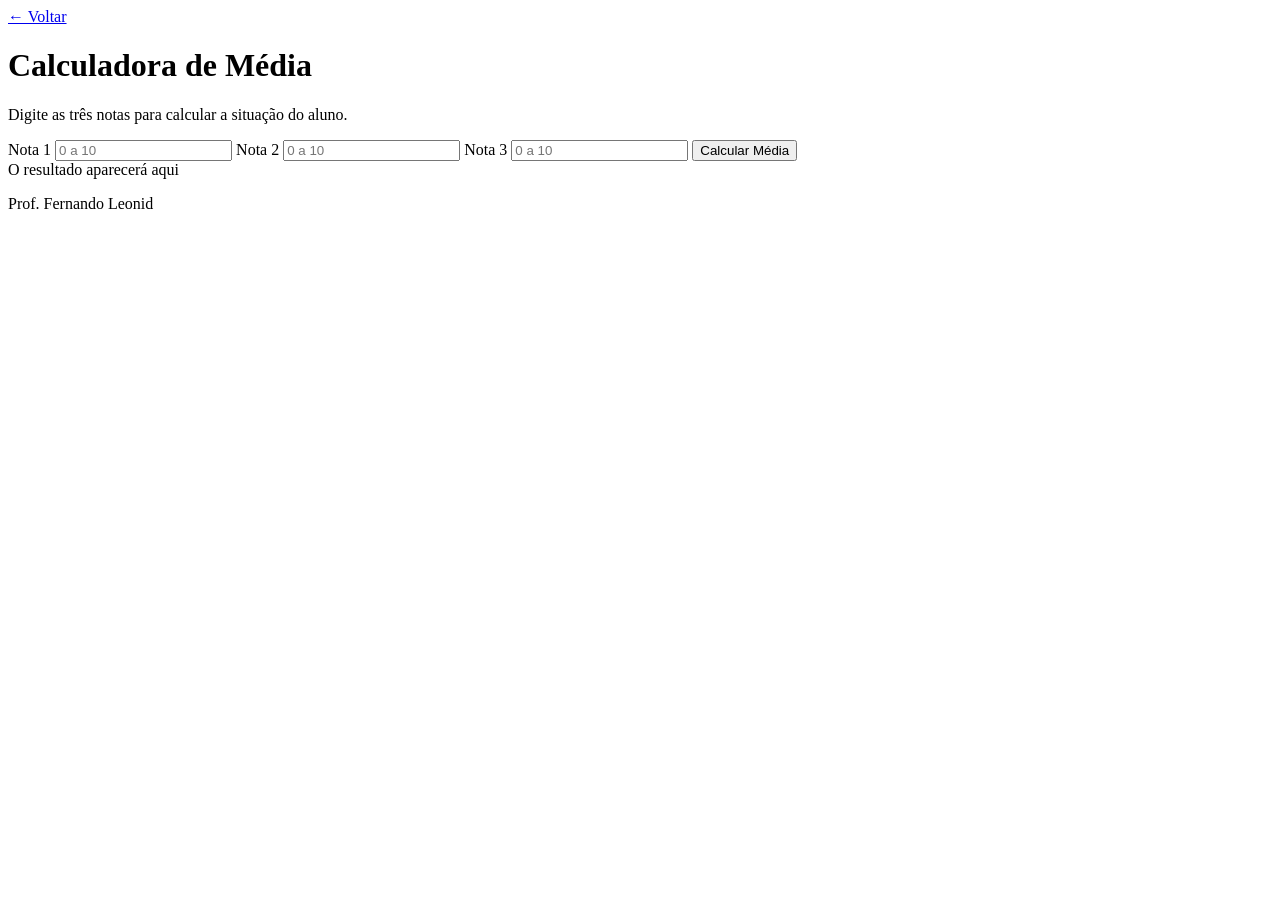
==== 03-calculadora-media/index.html @ 4631799e "calculadora de media iniciada" ====
<!DOCTYPE html>
<html lang="pt-BR">

<head>
  <meta charset="UTF-8" />
  <meta name="viewport" content="width=device-width, initial-scale=1.0" />
  <title>Calculadora de Média</title>
  <link rel="stylesheet" href="style.css" />
  <script src = ./app.js></script>
</head>

<body>

  <main>
    <div class="conteudo">

      <a href="../index.html" class="voltar">← Voltar</a>

      <h1>
        Calculadora de
        <span>Média</span>
      </h1>
      <p class="descricao">Digite as três notas para calcular a situação do aluno.</p>

      <label>Nota 1</label>
      <input id = 'nota1' type="number" placeholder="0 a 10" />

      <label>Nota 2</label>
      <input id = 'nota2' type="number" placeholder="0 a 10" />

      <label>Nota 3</label>
      <input id = 'nota3' type="number" placeholder="0 a 10" />

      <button onclick="calcularMedia()">Calcular Média</button>

      <div class="resultado" id = 'resultado'>
        O resultado aparecerá aqui
      </div>

    </div>
  </main>

  <footer>
    <p>Prof. Fernando Leonid</p>
  </footer>

</body>

</html>
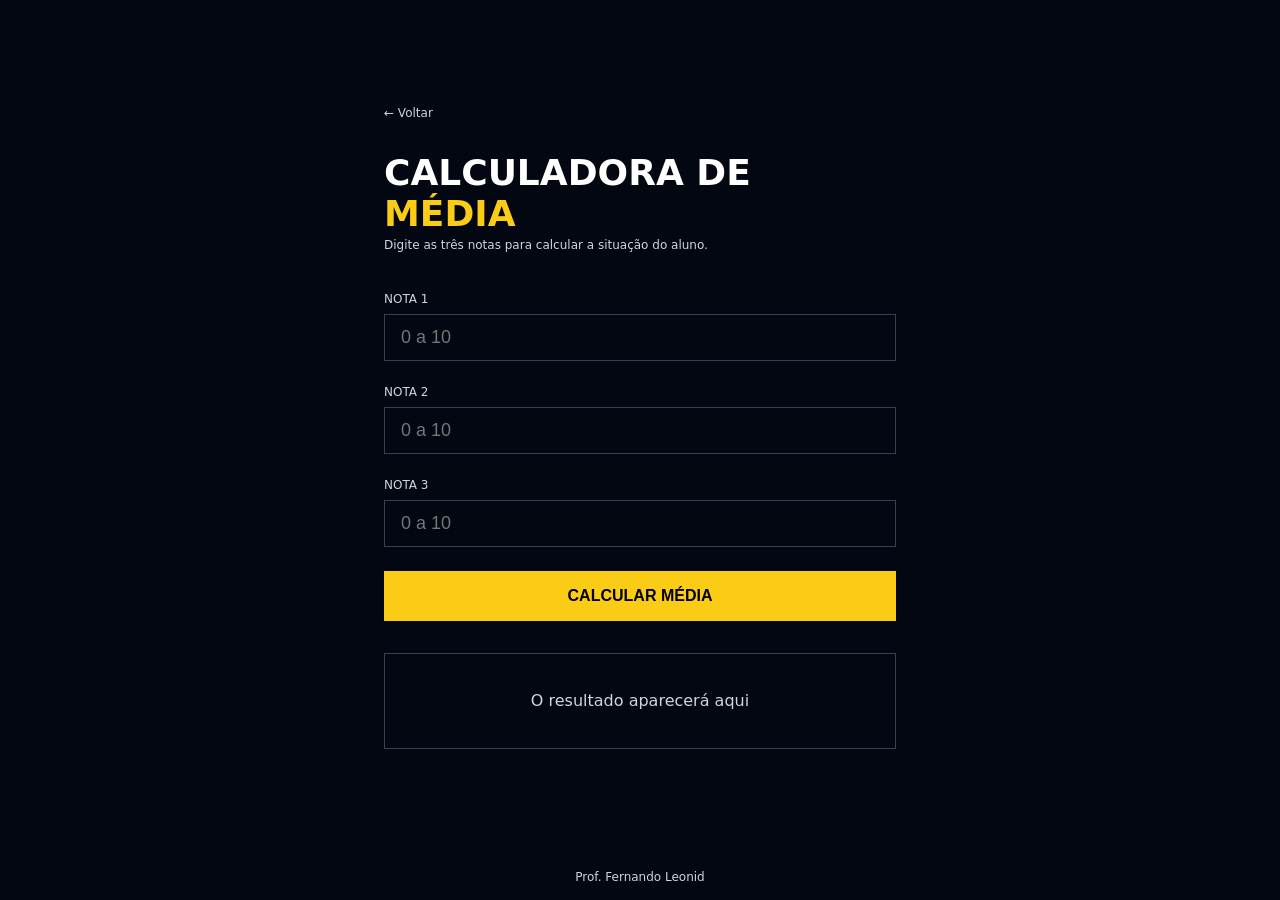
==== commit 2b9c2c16: "exercícios finalizados" ====
--- a/03-calculadora-media/index.html
+++ b/03-calculadora-media/index.html
@@ -6,7 +6,7 @@
   <meta name="viewport" content="width=device-width, initial-scale=1.0" />
   <title>Calculadora de Média</title>
   <link rel="stylesheet" href="style.css" />
-  <script src = ./app.js></script>
+  <script src = ./app.js>defer</script>
 </head>
 
 <body>
@@ -31,7 +31,7 @@
       <label>Nota 3</label>
       <input id = 'nota3' type="number" placeholder="0 a 10" />
 
-      <button onclick="calcularMedia()">Calcular Média</button>
+      <button onclick="handleClick()">Calcular Média</button>
 
       <div class="resultado" id = 'resultado'>
         O resultado aparecerá aqui
--- a/03-calculadora-media/style.css
+++ b/03-calculadora-media/style.css
@@ -0,0 +1,138 @@
+* {
+  margin: 0;
+  padding: 0;
+  box-sizing: border-box;
+}
+
+body {
+  background-color: #030712;
+  min-height: 100vh;
+  display: flex;
+  flex-direction: column;
+  font-family: system-ui, sans-serif;
+}
+
+main {
+  flex: 1;
+  display: flex;
+  align-items: center;
+  justify-content: center;
+  padding: 2rem;
+}
+
+.conteudo {
+  width: 100%;
+  max-width: 32rem;
+}
+
+.voltar {
+  display: block;
+  margin-bottom: 2rem;
+  color: #d1d5db;
+  font-size: 0.75rem;
+  text-decoration: none;
+  transition: color 0.2s;
+}
+
+.voltar:hover {
+  color: #facc15;
+}
+
+h1 {
+  display: flex;
+  flex-direction: column;
+  font-size: 2.25rem;
+  font-weight: 900;
+  color: #fff;
+  text-transform: uppercase;
+  margin-bottom: 0.25rem;
+}
+
+h1 span {
+  color: #facc15;
+}
+
+.descricao {
+  color: #d1d5db;
+  font-size: 0.75rem;
+  margin-bottom: 2.5rem;
+}
+
+label {
+  display: block;
+  margin-bottom: 0.5rem;
+  color: #d1d5db;
+  font-size: 0.75rem;
+  text-transform: uppercase;
+}
+
+input {
+  width: 100%;
+  padding: 0.75rem 1rem;
+  margin-bottom: 1.5rem;
+  color: #fff;
+  font-size: 1.125rem;
+  background: transparent;
+  border: 1px solid #374151;
+  outline: none;
+  transition: border-color 0.2s;
+}
+
+input:focus {
+  border-color: #facc15;
+}
+
+button {
+  width: 100%;
+  padding: 1rem;
+  margin-bottom: 2rem;
+  color: #000;
+  font-weight: 900;
+  font-size: 1rem;
+  background-color: #facc15;
+  border: none;
+  text-transform: uppercase;
+  cursor: pointer;
+  transition: background-color 0.2s;
+}
+
+button:hover {
+  background-color: #fde047;
+}
+
+.resultado {
+  display: flex;
+  min-height: 6rem;
+  padding: 1.5rem;
+  text-align: center;
+  color: #d1d5db;
+  border: 1px solid #374151;
+  align-items: center;
+  justify-content: center;
+}
+
+.aprovado{
+  border: 2px solid #14532d;
+  box-shadow: 0 0 16px #14532d;
+}
+.recuperacao{
+  border: 2px solid #713f12;
+  box-shadow: 0 0 16px #713f12;
+}
+.reprovado{
+  border: 2px solid #7f1d1d;
+  box-shadow: 0 0 16px #7f1d1d;
+}
+
+footer {
+  display: flex;
+  align-items: flex-end;
+  justify-content: center;
+}
+
+footer p {
+  color: #d1d5db;
+  font-size: 0.75rem;
+  text-align: center;
+  padding: 1rem;
+}
